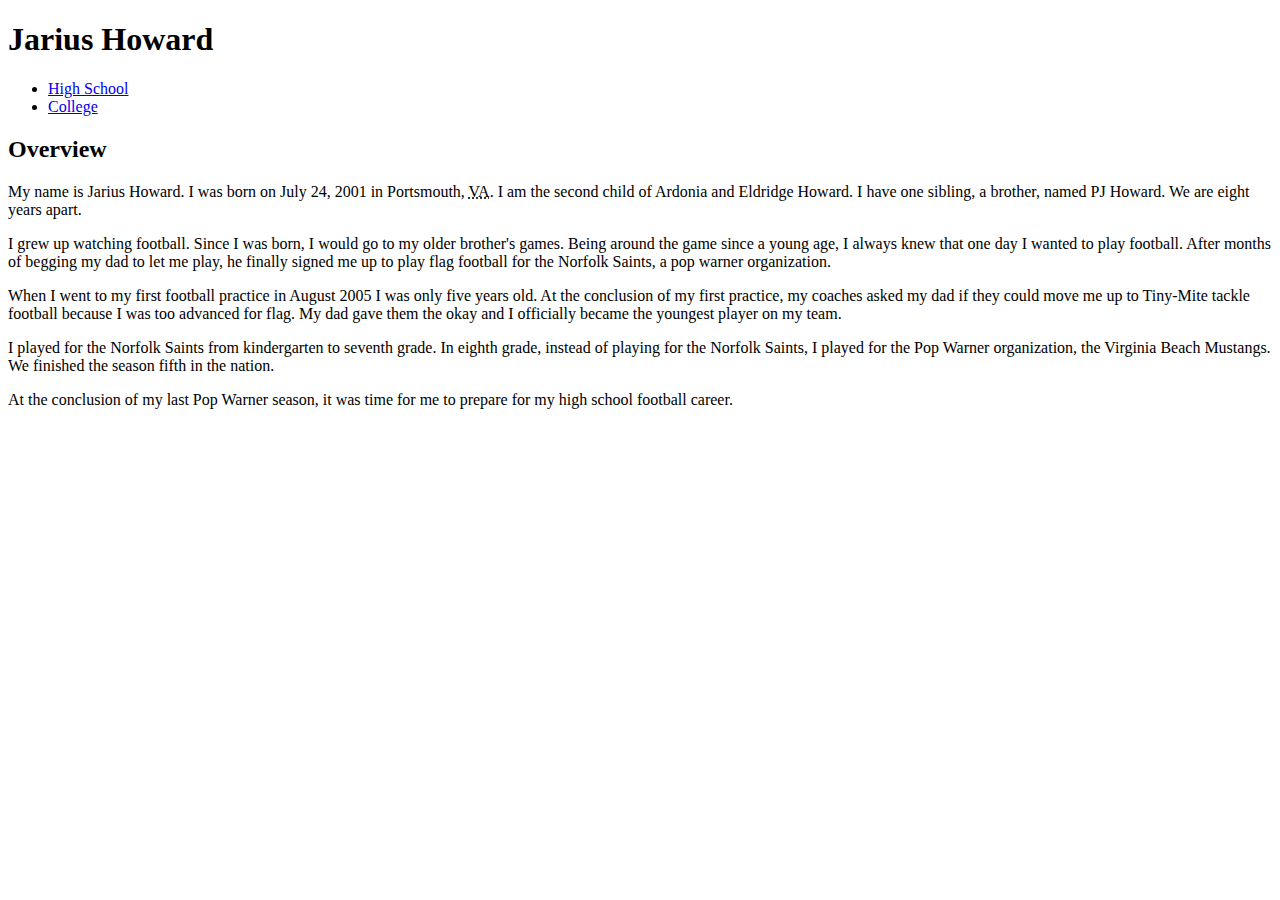
==== index.html @ 53ca4338 "Update index.html" ====
<!doctype html>
<html lang="en">
  <head>
    <title>Jarius Howard</title>
    <meta charset="utf-8">
  </head>

  <body>

    <header>
      <h1>Jarius Howard</h1>
    </header>

    <nav>
      <ul>
        <li><a href="smith.html">High School</a></li>
        <li><a href="miami.html">College</a></li>
      </ul>
    </nav>

    <main>
      <h2>Overview</h2>
      <p>My name is Jarius Howard. I was born on <time datetime="2001-07-24">July 24, 2001</time> in Portsmouth, <abbr title="Virginia">VA</abbr>. I am the second child of Ardonia and Eldridge Howard. I have one sibling, a brother, named PJ Howard. We are eight years apart.</p>

      <p>I grew up watching football. Since I was born, I would go to my older brother's games. Being around the game since a young age, I always knew that one day I wanted to play football. After months of begging my dad to let me play, he finally signed me up to play flag football for the Norfolk Saints, a pop warner organization.</p>

      <p>When I went to my first football practice in <time datetime="2005-08">August 2005</time> I was only five years old. At the conclusion of my first practice, my coaches asked my dad if they could move me up to Tiny-Mite tackle football because I was too advanced for flag. My dad gave them the okay and I officially became the youngest player on my team.</p>

      <p>I played for the Norfolk Saints from kindergarten to seventh grade. In eighth grade, instead of playing for the Norfolk Saints, I played for the Pop Warner organization, the Virginia Beach Mustangs. We finished the season fifth in the nation.</p>

      <p>At the conclusion of my last Pop Warner season, it was time for me to prepare for my high school football career.</p>
    </main>

    <footer>

    </footer>
  </body>
</html>
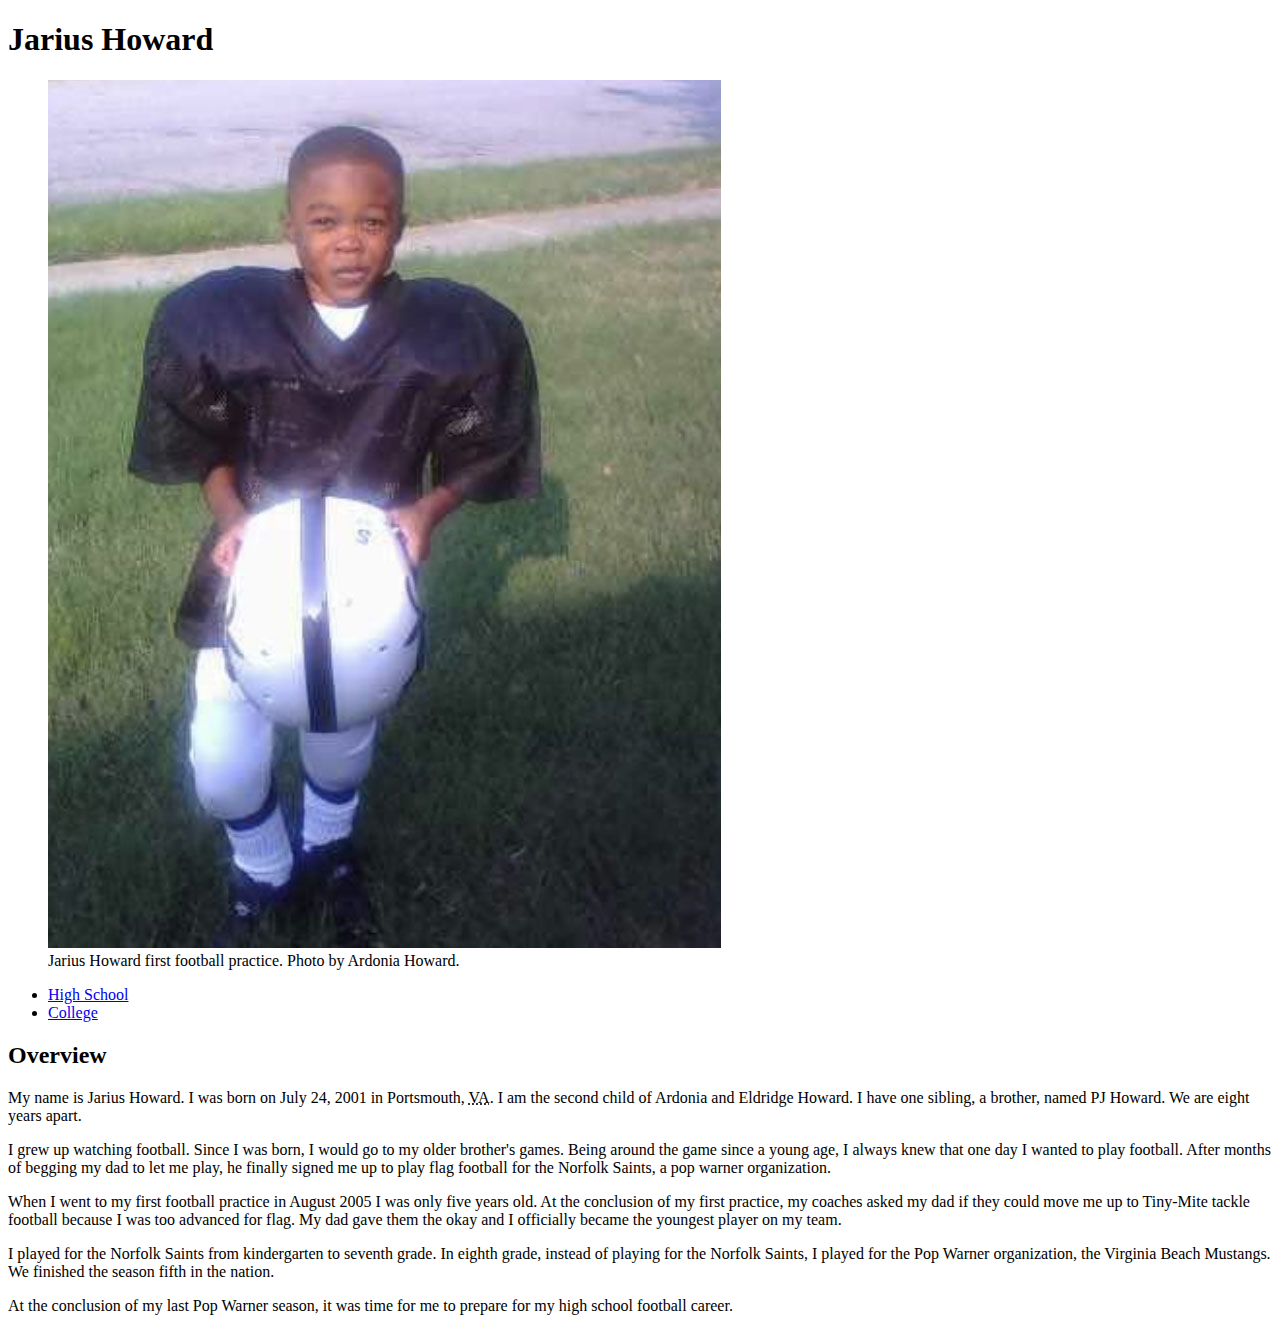
==== commit 95850527: "images added" ====
--- a/index.html
+++ b/index.html
@@ -9,6 +9,10 @@
 
     <header>
       <h1>Jarius Howard</h1>
+      <figure>
+        <img src="images/saints.jpg" alt="Jarius Howard first football practice. Photo by Ardonia Howard." />
+        <figcaption>Jarius Howard first football practice. Photo by Ardonia Howard.</figcaption>
+      </figure>
     </header>
 
     <nav>
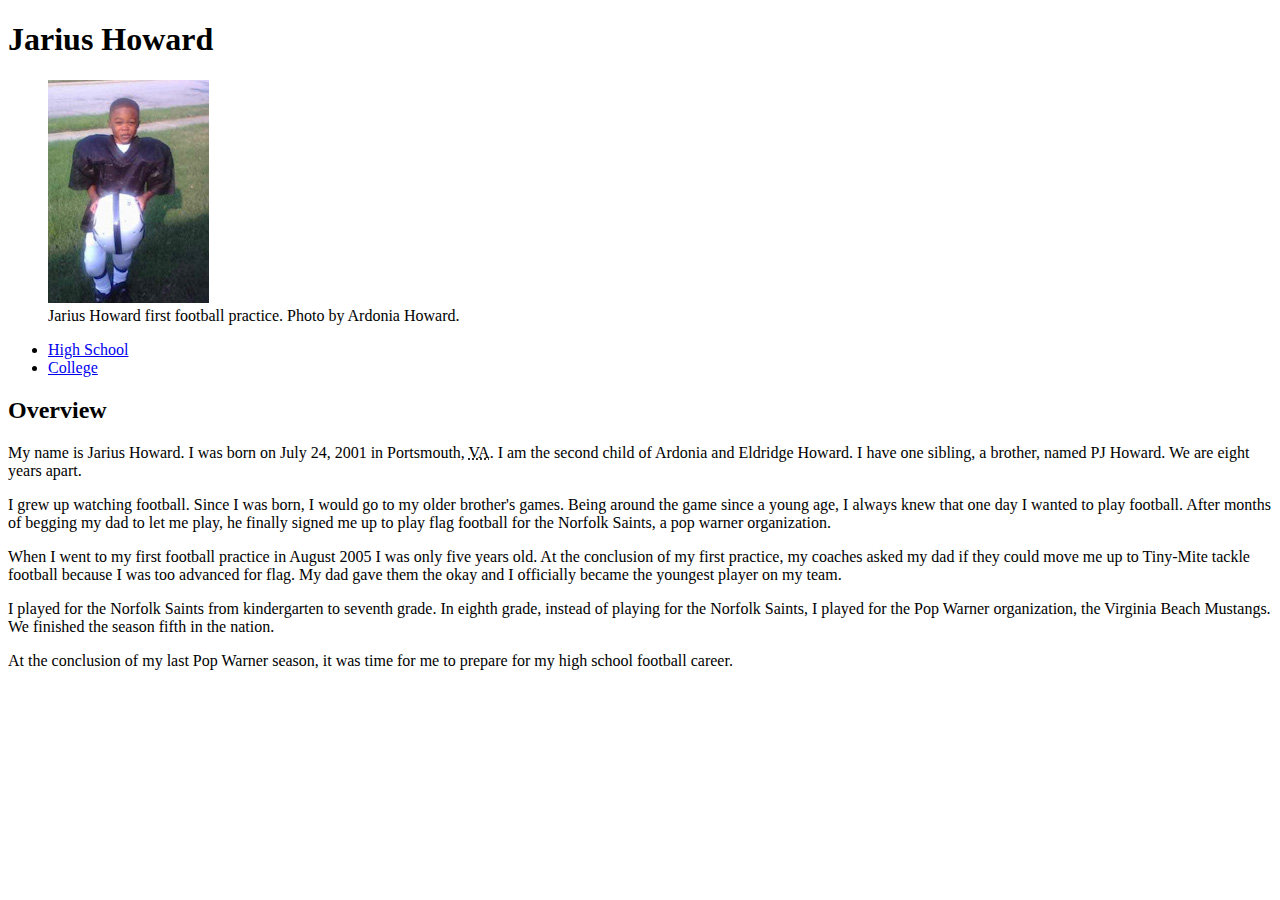
==== commit 7c3c9a0b: "updated html" ====
--- a/index.html
+++ b/index.html
@@ -10,7 +10,7 @@
     <header>
       <h1>Jarius Howard</h1>
       <figure>
-        <img src="images/saints.jpg" alt="Jarius Howard first football practice. Photo by Ardonia Howard." />
+        <img src="images/saints.jpg" alt="Jarius Howard first football practice. Photo by Ardonia Howard.">
         <figcaption>Jarius Howard first football practice. Photo by Ardonia Howard.</figcaption>
       </figure>
     </header>
@@ -34,9 +34,5 @@
 
       <p>At the conclusion of my last Pop Warner season, it was time for me to prepare for my high school football career.</p>
     </main>
-
-    <footer>
-
-    </footer>
   </body>
 </html>
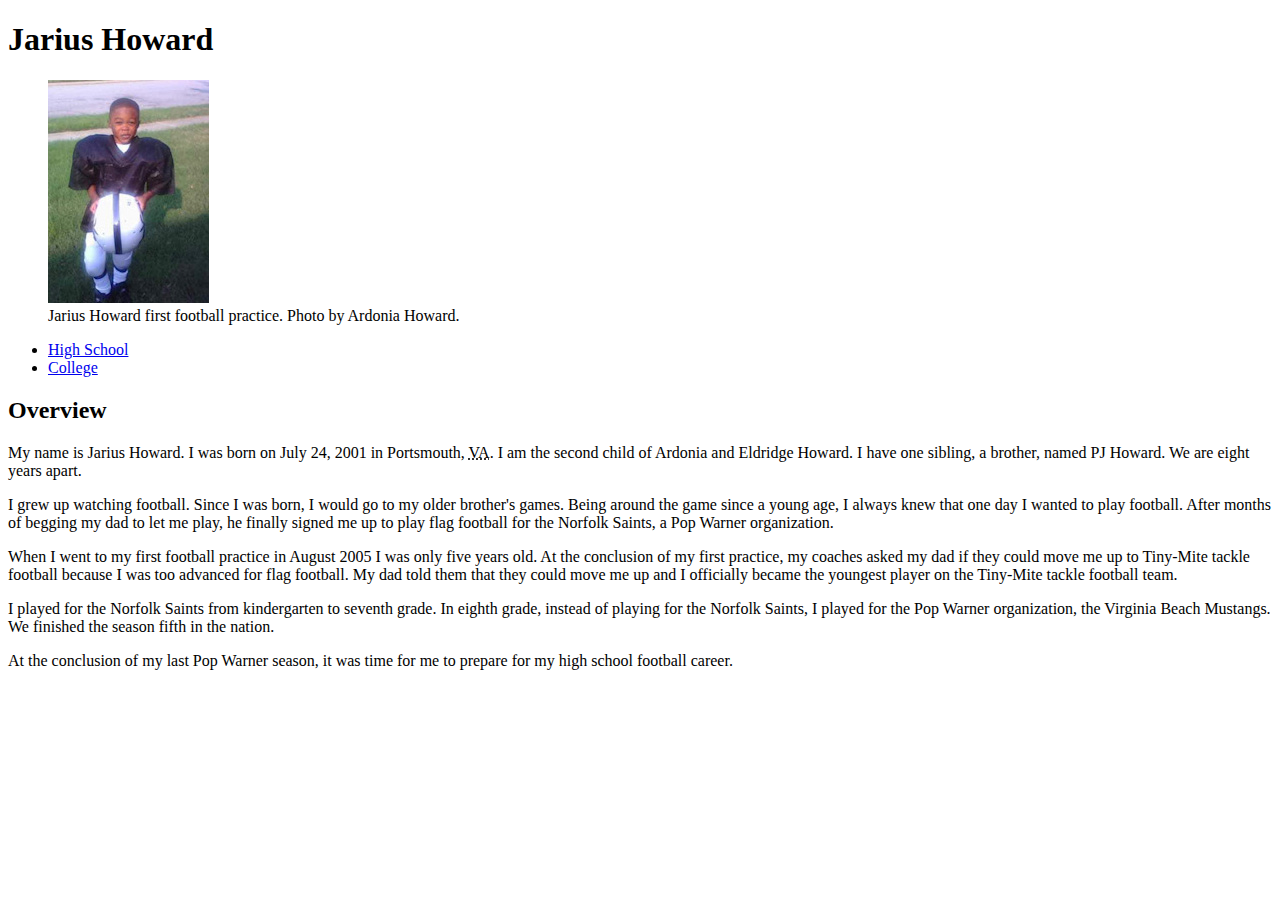
==== commit d526e6ac: "updated html" ====
--- a/index.html
+++ b/index.html
@@ -23,16 +23,18 @@
     </nav>
 
     <main>
-      <h2>Overview</h2>
-      <p>My name is Jarius Howard. I was born on <time datetime="2001-07-24">July 24, 2001</time> in Portsmouth, <abbr title="Virginia">VA</abbr>. I am the second child of Ardonia and Eldridge Howard. I have one sibling, a brother, named PJ Howard. We are eight years apart.</p>
+      <section>
+        <h2>Overview</h2>
+        <p>My name is Jarius Howard. I was born on <time datetime="2001-07-24">July 24, 2001</time> in Portsmouth, <abbr title="Virginia">VA</abbr>. I am the second child of Ardonia and Eldridge Howard. I have one sibling, a brother, named PJ Howard. We are eight years apart.</p>
 
-      <p>I grew up watching football. Since I was born, I would go to my older brother's games. Being around the game since a young age, I always knew that one day I wanted to play football. After months of begging my dad to let me play, he finally signed me up to play flag football for the Norfolk Saints, a pop warner organization.</p>
+        <p>I grew up watching football. Since I was born, I would go to my older brother's games. Being around the game since a young age, I always knew that one day I wanted to play football. After months of begging my dad to let me play, he finally signed me up to play flag football for the Norfolk Saints, a Pop Warner organization.</p>
 
-      <p>When I went to my first football practice in <time datetime="2005-08">August 2005</time> I was only five years old. At the conclusion of my first practice, my coaches asked my dad if they could move me up to Tiny-Mite tackle football because I was too advanced for flag. My dad gave them the okay and I officially became the youngest player on my team.</p>
+        <p>When I went to my first football practice in <time datetime="2005-08">August 2005</time> I was only five years old. At the conclusion of my first practice, my coaches asked my dad if they could move me up to Tiny-Mite tackle football because I was too advanced for flag football. My dad told them that they could move me up and I officially became the youngest player on the Tiny-Mite tackle football team.</p>
 
-      <p>I played for the Norfolk Saints from kindergarten to seventh grade. In eighth grade, instead of playing for the Norfolk Saints, I played for the Pop Warner organization, the Virginia Beach Mustangs. We finished the season fifth in the nation.</p>
+        <p>I played for the Norfolk Saints from kindergarten to seventh grade. In eighth grade, instead of playing for the Norfolk Saints, I played for the Pop Warner organization, the Virginia Beach Mustangs. We finished the season fifth in the nation.</p>
 
-      <p>At the conclusion of my last Pop Warner season, it was time for me to prepare for my high school football career.</p>
+        <p>At the conclusion of my last Pop Warner season, it was time for me to prepare for my high school football career.</p>
+      </section>
     </main>
   </body>
 </html>
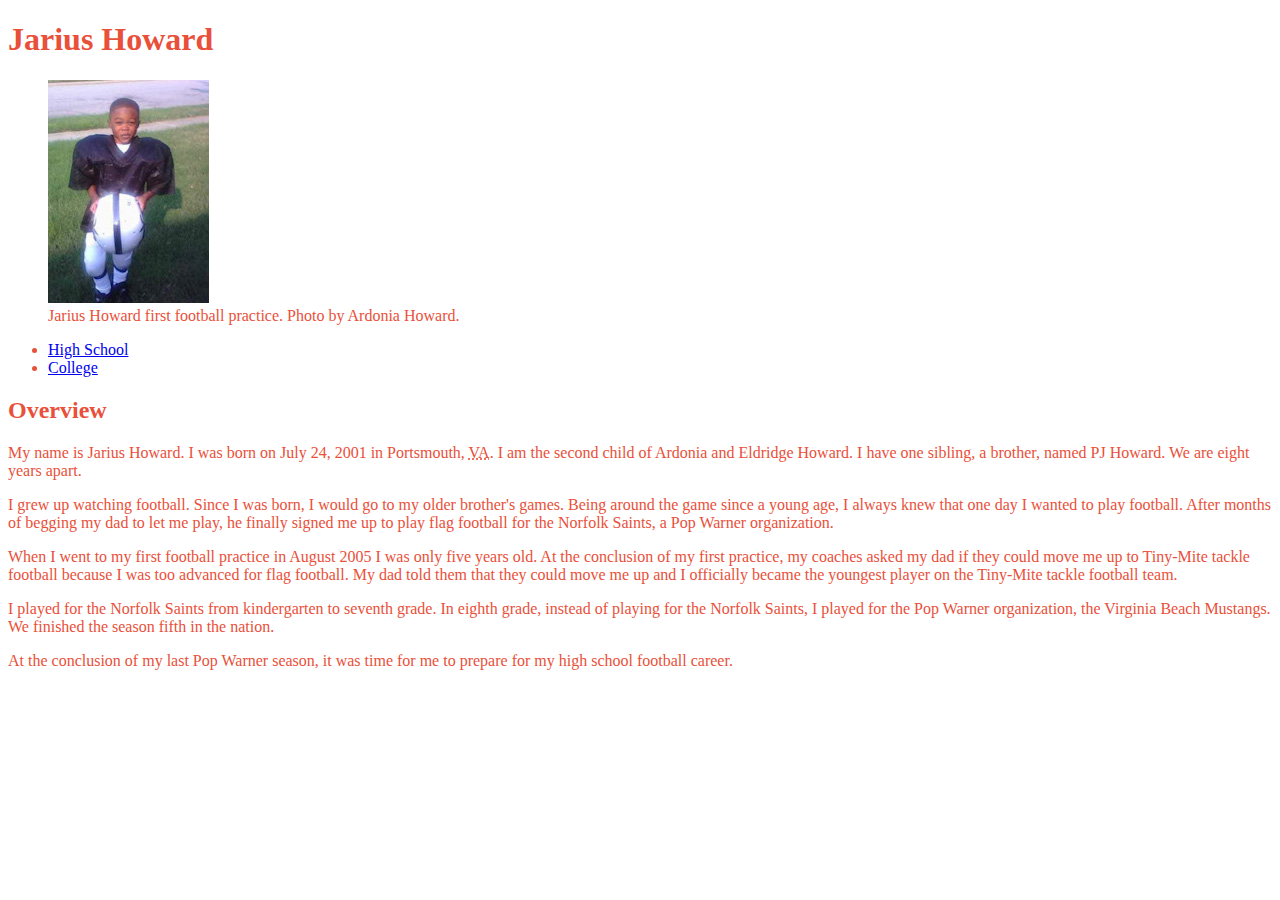
==== commit 6f035ffb: "updated html" ====
--- a/index.html
+++ b/index.html
@@ -3,6 +3,7 @@
   <head>
     <title>Jarius Howard</title>
     <meta charset="utf-8">
+    <link href="css/style.css" rel="stylesheet">
   </head>
 
   <body>
--- a/css/style.css
+++ b/css/style.css
@@ -0,0 +1,5 @@
+
+
+body {
+  color: rgb(233,80,58);
+}
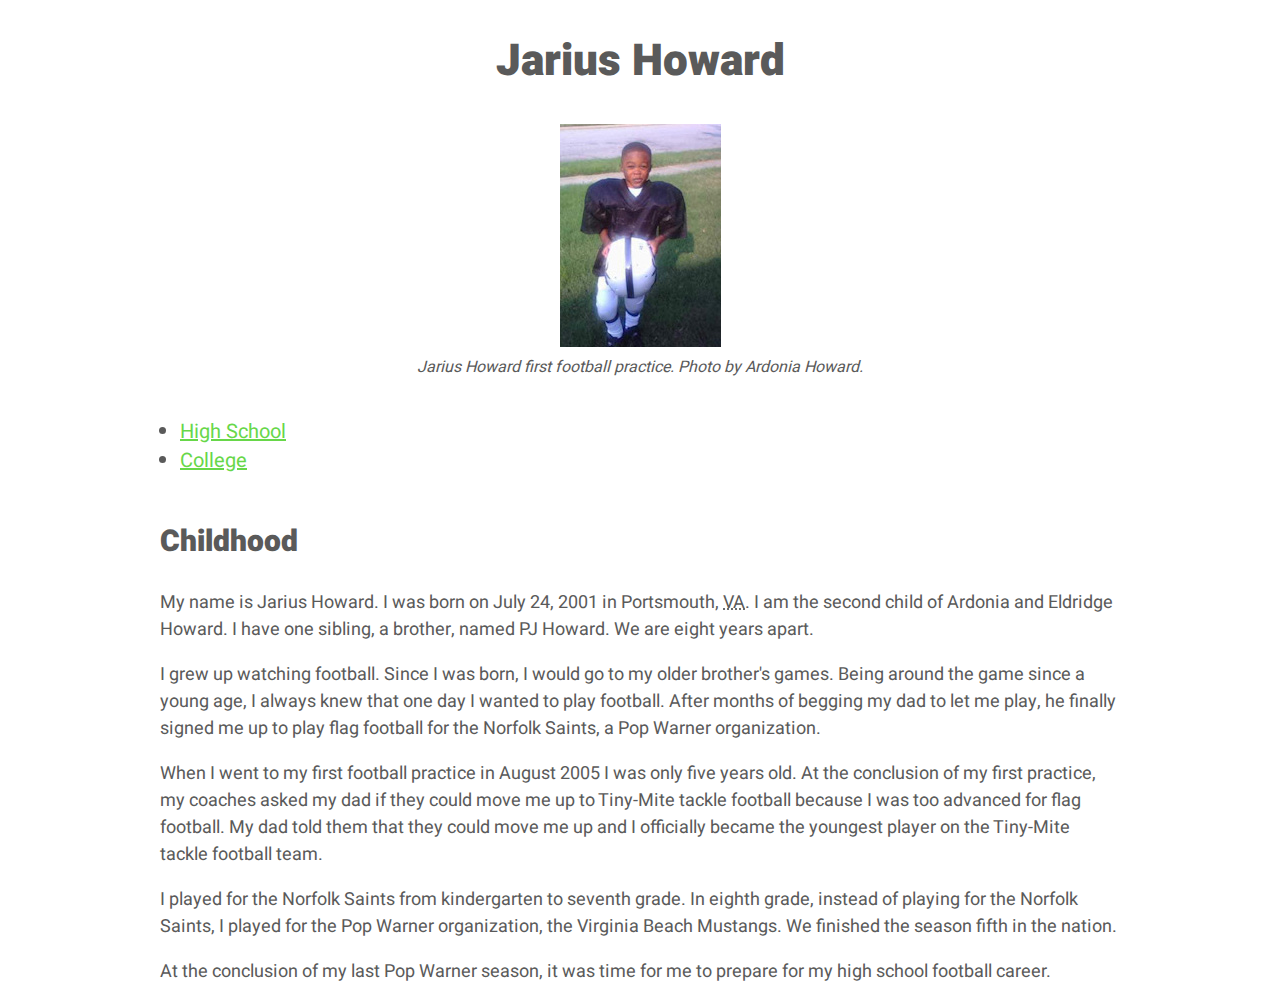
==== commit a98e1cd5: "updated html" ====
--- a/index.html
+++ b/index.html
@@ -25,7 +25,7 @@
 
     <main>
       <section>
-        <h2>Overview</h2>
+        <h2>Childhood</h2>
         <p>My name is Jarius Howard. I was born on <time datetime="2001-07-24">July 24, 2001</time> in Portsmouth, <abbr title="Virginia">VA</abbr>. I am the second child of Ardonia and Eldridge Howard. I have one sibling, a brother, named PJ Howard. We are eight years apart.</p>
 
         <p>I grew up watching football. Since I was born, I would go to my older brother's games. Being around the game since a young age, I always knew that one day I wanted to play football. After months of begging my dad to let me play, he finally signed me up to play flag football for the Norfolk Saints, a Pop Warner organization.</p>
--- a/css/style.css
+++ b/css/style.css
@@ -1,5 +1,99 @@
-
+@import url('https://fonts.googleapis.com/css2?family=Heebo:wght@400;900&display=swap');
 
 body {
-  color: rgb(233,80,58);
+  font-family: "Heebo", "Helvetica", "Arial", sans-serif;
+  font-weight: 400;
+  font-size: 18px;
+  color: rgb(90,90,90);
+  max-width: 960px;
+  margin: 0 auto;
+  display: grid;
+  grid-template-columns: 3fr;
+  grid-template-areas:
+    "header" "header" "header"
+    "nav"    "nav"    "nav"
+    "main"   "main"   "main"
+    "footer" "footer" "footer";
 }
+
+h1,
+h2 {
+  font-weight: 900;
+  font-size: 30px;
+}
+
+header {
+  text-align: center;
+}
+
+table,
+tr,
+th,
+td {
+  border: 2px solid rgb(90,90,90);
+  border collapse: collapse;
+}
+
+th,
+td {
+  text-align: left;
+  padding: 8px 12px;
+}
+
+figcaption {
+  font-style: italic;
+  font-size: 16px;
+}
+
+h1 {
+  font-size: 44px;
+}
+
+h2 {
+  font-size: 30px;
+}
+
+nav {
+  font-size: 20px;
+}
+
+caption {
+  font-weight: 900;
+}
+
+ul {
+  padding-left: 20px;
+}
+
+header {
+  grid-area: header;
+}
+
+nav {
+  grid-area: nav;
+}
+
+main {
+  grid-area: main;
+}
+
+footer{
+  grid-area: footer;
+}
+
+a,
+a:link {
+  color: rgb(103,215,73)
+}
+
+a:visited {
+  color: rgb(233,80,58)
+}
+
+a:hover {
+  color: rgb(255,252,112)
+}
+
+a:active {
+  color: rgb(68,121,235)
+}
